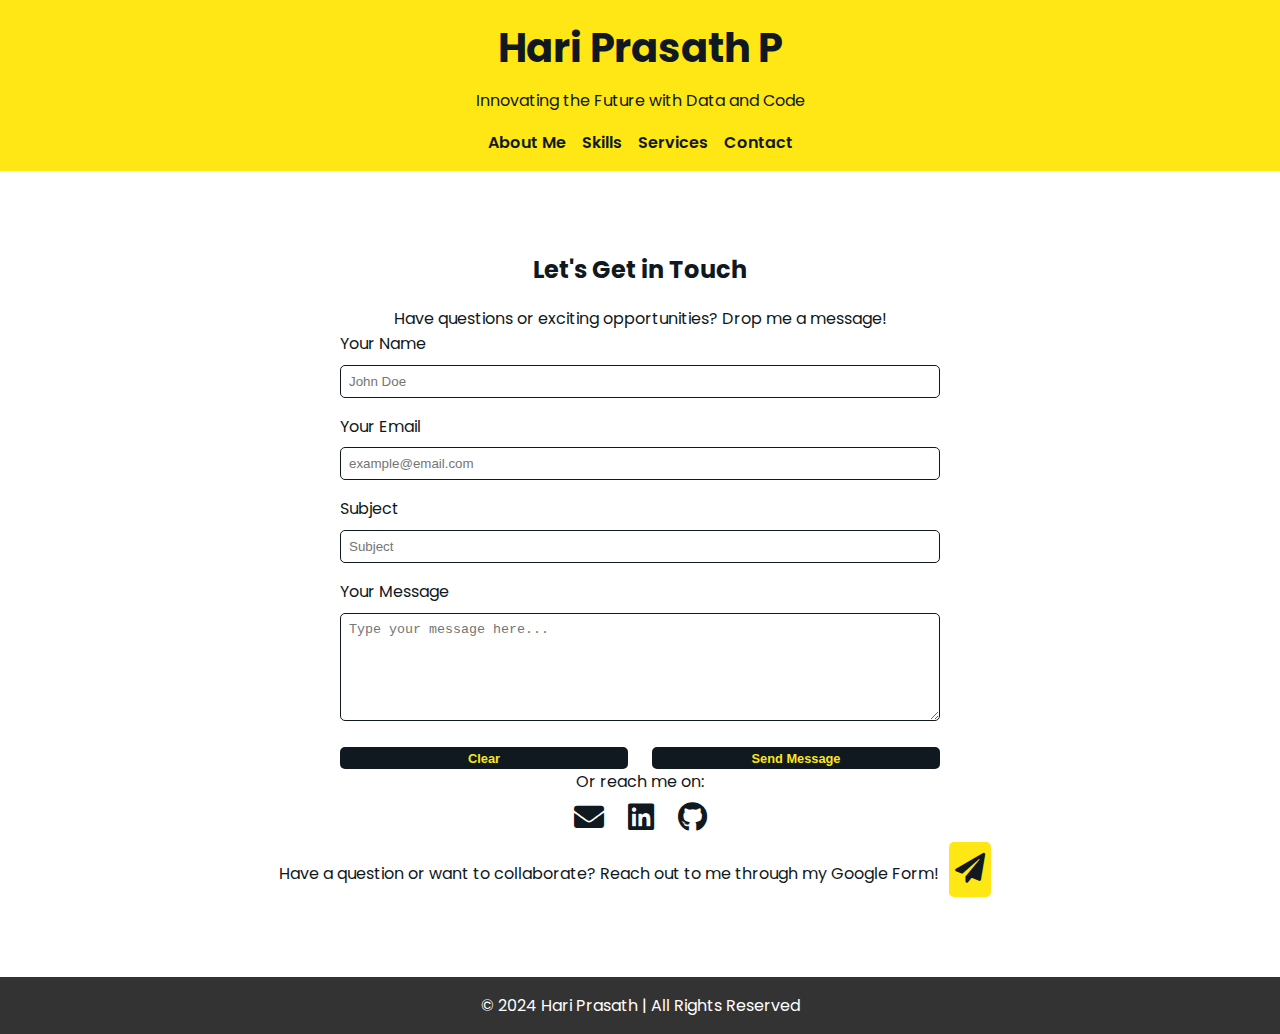
==== contact.html @ beed033c "Add files via upload" ====
<!DOCTYPE html>
<html lang="en">
<head>
    <meta charset="UTF-8">
    <meta name="viewport" content="width=device-width, initial-scale=1.0">
    <meta name="description" content="Contact Hari Prasath P">
    <meta name="author" content="Hari Prasath P">
    <meta name="keywords" content="Hari Prasath P, Contact, Portfolio">
    <title>Contact - Hari Prasath P</title>
    <!-- Fonts -->
    <link href="https://fonts.googleapis.com/css2?family=Poppins:wght@300;400;600;700&display=swap" rel="stylesheet">
    <!-- Styles -->
    <link rel="stylesheet" href="styles.css">
    <!-- Font Awesome for icons -->
    <link rel="stylesheet" href="https://cdnjs.cloudflare.com/ajax/libs/font-awesome/5.15.4/css/all.min.css">
</head>
<body>
    <header>
        <h1>Hari Prasath P</h1>
        <p class="tagline">Innovating the Future with Data and Code</p>
        <nav>
            <ul>
                <li><a href="index.html">About Me</a></li>
                <li><a href="skills.html">Skills</a></li>
                <li><a href="services.html">Services</a></li>
                <li><a href="contact.html">Contact</a></li>
            </ul>
        </nav>
    </header>
    <main class="container">
        <section id="contact" class="contact">
            <h2>Let's Get in Touch</h2>
            <p class="intro-text">Have questions or exciting opportunities? Drop me a message!</p>
            <form action="mailto:harianirudh0@gmail.com" method="POST" enctype="text/plain" class="creative-form">
                <div class="form-group">
                    <label for="name">Your Name</label>
                    <input type="text" id="name" name="name" placeholder="John Doe" required>
                </div>
                <div class="form-group">
                    <label for="email">Your Email</label>
                    <input type="email" id="email" name="email" placeholder="example@email.com" required>
                </div>
                <div class="form-group">
                    <label for="subject">Subject</label>
                    <input type="text" id="subject" name="subject" placeholder="Subject" required>
                </div>
                <div class="form-group">
                    <label for="message">Your Message</label>
                    <textarea id="message" name="message" placeholder="Type your message here..." rows="6" required></textarea>
                </div>
                <div class="form-buttons">
                    <button type="reset" class="contact-button">Clear</button>
                    <button type="submit" class="contact-button">Send Message</button>
                </div>
            </form>
            <div class="contact-info">
                <p>Or reach me on:</p>
                <div class="contact-icons">
                    <a href="mailto:harianirudh0@gmail.com" target="_blank" aria-label="Email"><i class="fas fa-envelope"></i></a>
                    <a href="https://linkedin.com/in/hari-prasath-p-9bab91299/" target="_blank" aria-label="LinkedIn"><i class="fab fa-linkedin"></i></a>
                    <a href="https://github.com/hari7702" target="_blank" aria-label="GitHub"><i class="fab fa-github"></i></a>
                </div>
                <div class="contact-icons">
                    <p>Have a question or want to collaborate? Reach out to me through my Google Form!<a href="https://forms.gle/DujKMm5u1Z7a1nPF7" target="_blank" class="contact-button small-button"><i class="fas fa-paper-plane"></i></a></p>    
                </div>
            </div>
        </section>
    </main>
    <footer>
        <p>© 2024 Hari Prasath | All Rights Reserved</p>
    </footer>
    <script>
        function adjustFooter() {
            const footer = document.querySelector('footer');
            const body = document.body;
            const html = document.documentElement;
    
            const height = Math.max(body.scrollHeight, body.offsetHeight, 
                                     html.clientHeight, html.scrollHeight, html.offsetHeight);
    
            if (height < window.innerHeight) {
                footer.style.position = 'fixed';
                footer.style.bottom = '0';
            } else {
                footer.style.position = 'relative';
            }
        }
    
        // Adjust footer on load
        window.onload = adjustFooter;
    
        // Adjust footer on resize
        window.onresize = adjustFooter;
    </script>
</body>
</html>
---- styles.css ----
* {
    margin: 0;
    padding: 0;
    box-sizing: border-box;
}

body {
    font-family: 'Poppins', sans-serif;
    line-height: 1.6;
    color: #101820; /* Dark charcoal */
    background-color: #ffffff; /* White */
    transition: opacity 0.5s ease-in-out; /* Smooth transition for opacity */
    opacity: 1; /* Initial opacity */
}

header {
    background: #FEE715; /* Bright yellow */
    color: #101820; /* Dark charcoal */
    padding: 1rem 0;
    text-align: center;
}

header h1 {
    font-size: 2.5rem;
    margin-bottom: 0.5rem;
}

header h3 {
    font-size: 1.5rem;
    margin-bottom: 0.5rem;
}

header p.tagline {
    font-size: 1rem;
    margin-bottom: 1rem;
    color: #101820; /* Dark charcoal */
}

header nav ul {
    list-style: none;
    padding: 0;
    display: flex;
    justify-content: center;
    gap: 1rem;
}

header nav ul li {
    display: inline;
}

header nav ul li a {
    color: #101820; /* Dark charcoal */
    text-decoration: none;
    font-weight: 600;
    transition: color 0.3s ease;
}

header nav ul li a:hover {
    color: #FEE715; /* Bright yellow */
}

.container {
    max-width: 1200px;
    margin: 0 auto;
    padding: 1rem;
}

.about, .skills, .services, .contact {
    margin: 2rem 0;
}

.about h2, .skills h2, .services h2, .contact h2 {
    text-align: center;
    color: #101820; /* Dark charcoal */
    margin-bottom: 1rem;
}

.about-content {
    display: flex;
    align-items: flex-start;
    flex-wrap: wrap;
    justify-content: space-between; /* Space between items */
}

.profile-container {
    display: flex;
    flex-direction: column;
    align-items: center;
    margin-right: 2rem; /* Add margin to the right */
    margin-bottom: 1rem;
}

.profile-pic {
    max-width: 200px;
    border-radius: 30px; /* Curved rectangular shape */
    margin-bottom: 0.5rem;
    border: 1px solid #101820; /* Dark charcoal border */
}

/* Media Queries for Responsive Design */
@media (max-width: 768px) {
    .about-content {
        flex-direction: column; /* Stack items vertically on mobile */
        align-items: center; /* Center items */
    }

    .profile-container {
        margin-right: 0; /* Remove right margin on mobile */
        margin-bottom: 1rem;
    }
}

.profile-info {
    text-align: center;
}

.profile-info h3 {
    margin: 0;
    font-size: 1.2rem;
}

.profile-info p {
    margin: 0;
    font-size: 1rem;
    color: #101820; /* Dark charcoal */
}

.about-text {
    flex: 1;
    order: 1;
}

.about p, .skills p, .services p {
    text-align: justify;
    margin-bottom: 1rem;
}

.about h3, .skills h3, .services h3 {
    color: #101820; /* Dark charcoal */
    margin-top: 1rem;
}

.about ul, .skills ul, .services ul {
    list-style-type: disc;
    margin-left: 1.5rem;
    margin-bottom: 1rem;
}

.contact {
    background: #ffffff; /* White */
    color: #101820; /* Dark charcoal */
    padding: 2rem 1rem;
    text-align: center;
    width: 100%;
}

.contact form {
    max-width: 600px;
    margin: 0 auto;
    text-align: left;
}

.contact form label {
    display: block;
    margin-bottom: 0.5rem;
    color: #101820; /* Dark charcoal */
}

.contact form input,
.contact form textarea {
    width: 100%;
    padding: 0.5rem;
    margin-bottom: 1rem;
    border: 1px solid #101820; /* Dark charcoal */
    border-radius: 5px;
    background-color: #ffffff; /* White */
    color: #101820; /* Dark charcoal */
}

.contact form .form-buttons {
    display: flex;
    justify-content: space-between; /* Place buttons next to each other */
}

.contact form button {
    width: 48%; /* Adjust width to fit two buttons in a row */
    padding: 0.2rem 0.4rem; /* Smaller button size */
    background: #101820; /* Dark charcoal */
    color: #FEE715; /* Bright yellow */
    border: none;
    border-radius: 5px;
    font-size: 0.8rem; /* Smaller font size */
    font-weight: 600;
    transition: background 0.3s ease;
    cursor: pointer;
}

.contact form button:hover {
    background: #FEE715; /* Bright yellow */
    color: #101820; /* Dark charcoal */
}

.contact-icons {
    text-align: center;
    margin-bottom: 0px;
}

.contact-icons a {
    color: #101820; /* Dark charcoal */
    font-size: 30px;
    margin: 0 10px;
    text-decoration: none;
    transition: color 0.3s ease;
}

.contact-icons a:hover {
    color: #FEE715; /* Bright yellow */
}

.contact-button {
    text-decoration: none;
    color: #101820; /* Dark charcoal */
    background: #FEE715; /* Bright yellow */
    padding: 0.2rem 0.4rem; /* Smaller button size */
    border-radius: 5px;
    font-size: 0.8rem; /* Smaller font size */
    font-weight: 600;
    transition: background 0.3s ease;
    display: inline-block;
    margin-top: 0.2rem;
}

.contact-button:hover {
    background: #101820; /* Dark charcoal */
    color: #FEE715; /* Bright yellow */
}

footer {
    background: #333333; /* Light charcoal grey */
    color: #ffffff; /* White */
    text-align: center;
    padding: 1rem 0;
    width: 100%; /* Ensure footer takes full width */
    position: fixed; /* Fix footer at the bottom */
    left: 0; /* Align to the left */
    right: 0; /* Align to the right */
    bottom: 0; /* Align to the bottom */
}
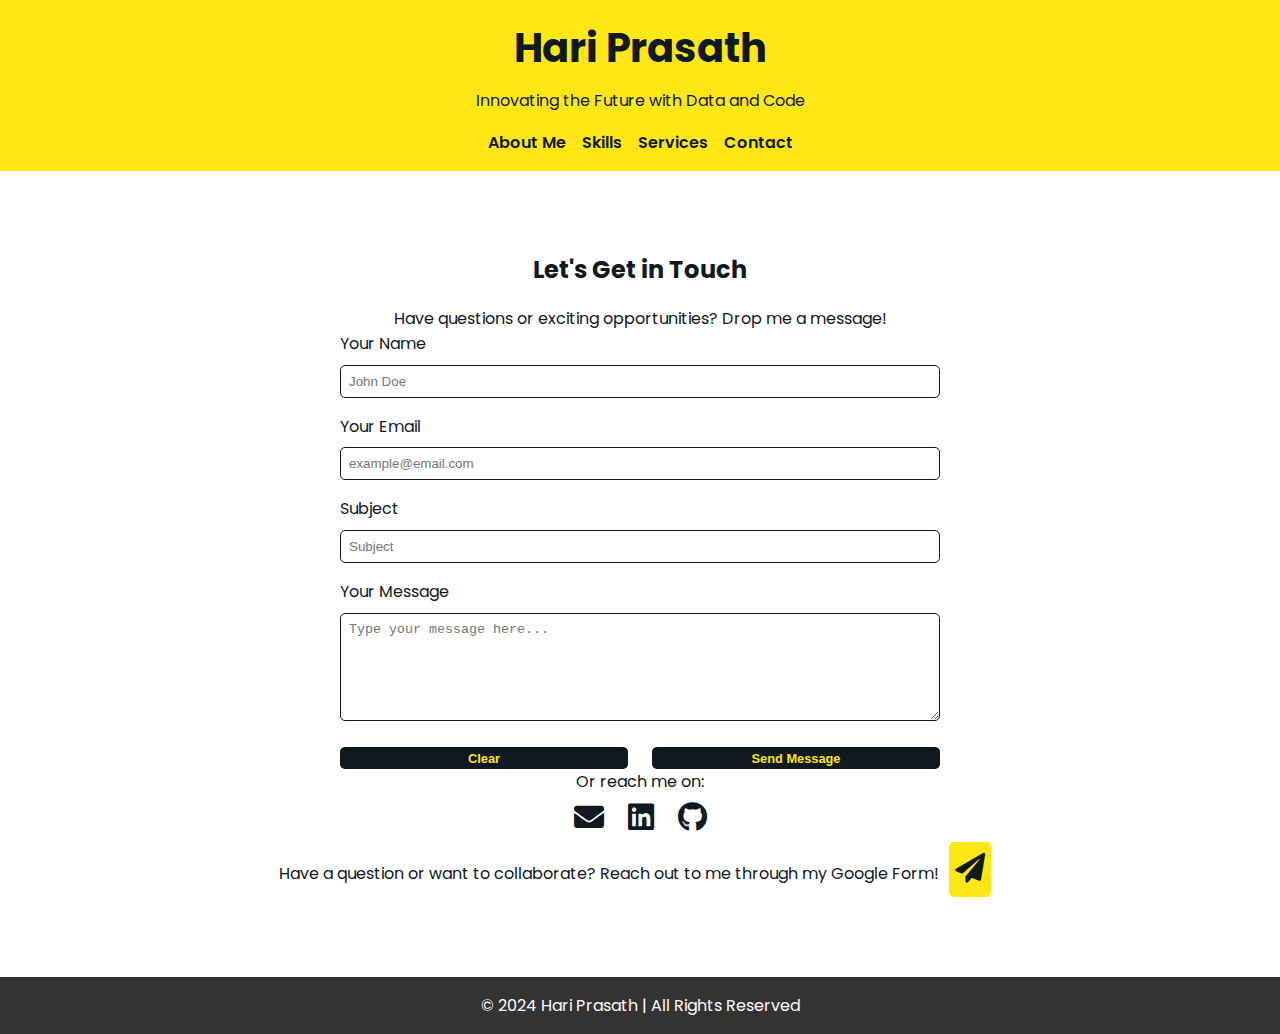
==== commit 61c8bdce: "Update contact.html" ====
--- a/contact.html
+++ b/contact.html
@@ -6,7 +6,7 @@
     <meta name="description" content="Contact Hari Prasath P">
     <meta name="author" content="Hari Prasath P">
     <meta name="keywords" content="Hari Prasath P, Contact, Portfolio">
-    <title>Contact - Hari Prasath P</title>
+    <title>Contact - Hari Prasath </title>
     <!-- Fonts -->
     <link href="https://fonts.googleapis.com/css2?family=Poppins:wght@300;400;600;700&display=swap" rel="stylesheet">
     <!-- Styles -->
@@ -16,7 +16,7 @@
 </head>
 <body>
     <header>
-        <h1>Hari Prasath P</h1>
+        <h1>Hari Prasath </h1>
         <p class="tagline">Innovating the Future with Data and Code</p>
         <nav>
             <ul>
@@ -93,4 +93,4 @@
         window.onresize = adjustFooter;
     </script>
 </body>
-</html>+</html>
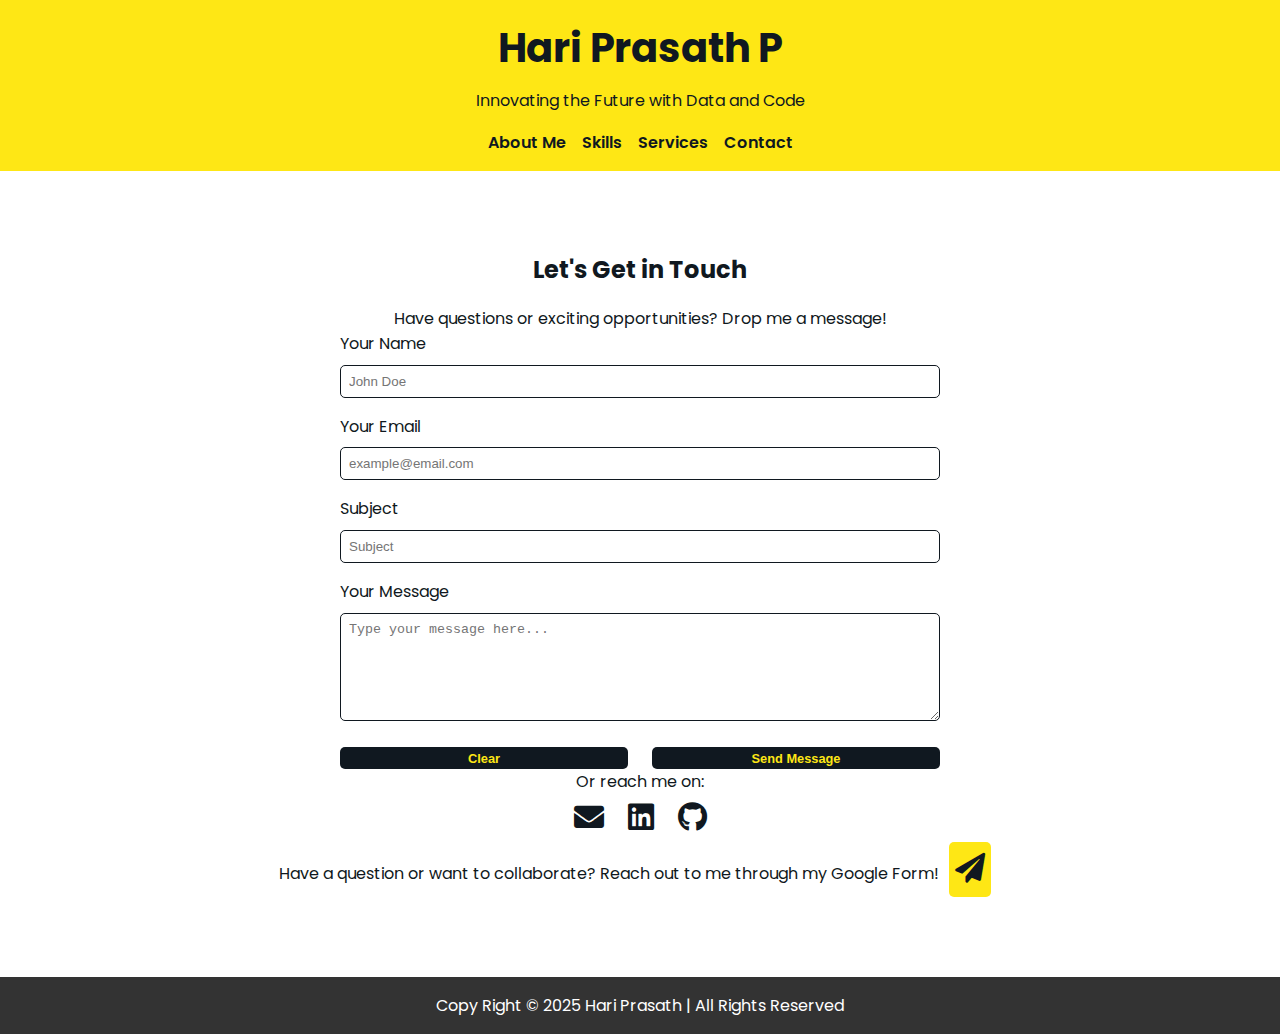
==== commit e2acebf8: "Add files via upload" ====
--- a/contact.html
+++ b/contact.html
@@ -6,7 +6,7 @@
     <meta name="description" content="Contact Hari Prasath P">
     <meta name="author" content="Hari Prasath P">
     <meta name="keywords" content="Hari Prasath P, Contact, Portfolio">
-    <title>Contact - Hari Prasath </title>
+    <title>Contact - Hari Prasath P</title>
     <!-- Fonts -->
     <link href="https://fonts.googleapis.com/css2?family=Poppins:wght@300;400;600;700&display=swap" rel="stylesheet">
     <!-- Styles -->
@@ -16,7 +16,7 @@
 </head>
 <body>
     <header>
-        <h1>Hari Prasath </h1>
+        <h1>Hari Prasath P</h1>
         <p class="tagline">Innovating the Future with Data and Code</p>
         <nav>
             <ul>
@@ -67,7 +67,7 @@
         </section>
     </main>
     <footer>
-        <p>© 2024 Hari Prasath | All Rights Reserved</p>
+        <p>Copy Right © 2025 Hari Prasath | All Rights Reserved</p>
     </footer>
     <script>
         function adjustFooter() {
@@ -93,4 +93,4 @@
         window.onresize = adjustFooter;
     </script>
 </body>
-</html>
+</html>--- a/styles.css
+++ b/styles.css
@@ -241,7 +241,6 @@
     text-align: center;
     padding: 1rem 0;
     width: 100%; /* Ensure footer takes full width */
-    position: fixed; /* Fix footer at the bottom */
     left: 0; /* Align to the left */
     right: 0; /* Align to the right */
     bottom: 0; /* Align to the bottom */
